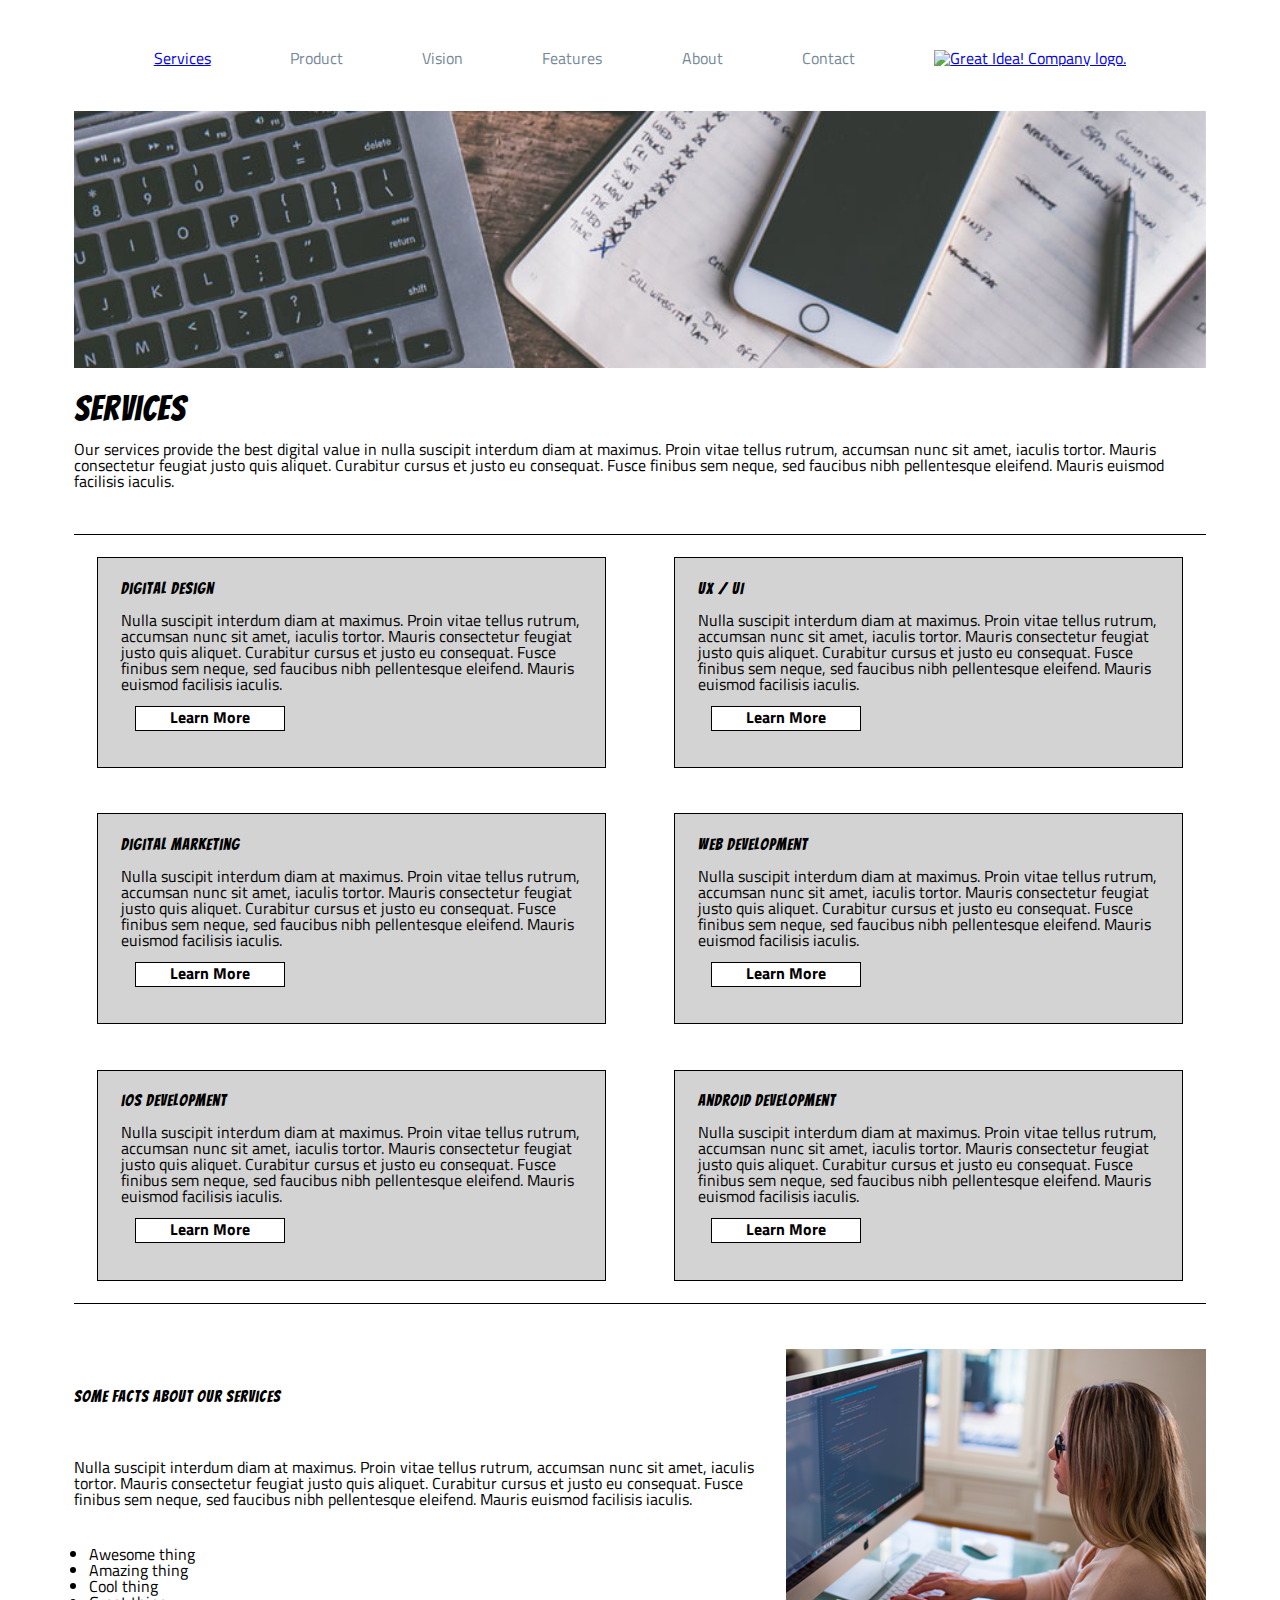
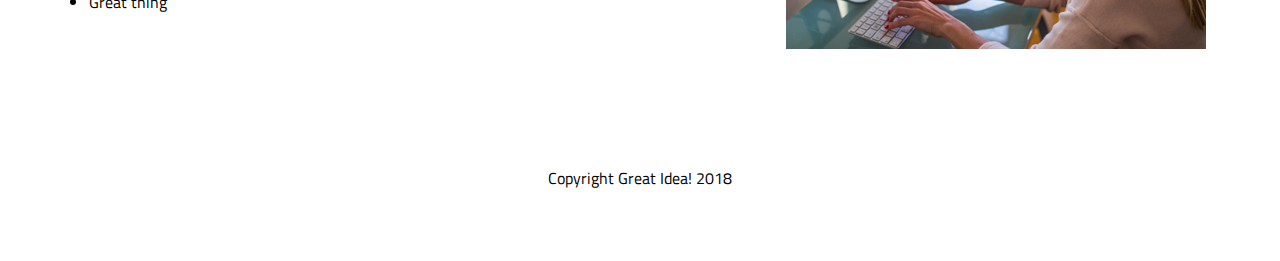
==== services.html @ 6a972a07 "MVP for project" ====
<!doctype html>

<html lang="en">
<head>
  <meta charset="utf-8">

  <title>Great Idea!</title>

  <link href="https://fonts.googleapis.com/css?family=Bangers|Titillium+Web" rel="stylesheet">
  <link rel="stylesheet" href="css/index.css">

  <!--[if lt IE 9]>
    <script src="https://cdnjs.cloudflare.com/ajax/libs/html5shiv/3.7.3/html5shiv.js"></script>
  <![endif]-->
</head>

<body>
  <div class="top-bar">
    <nav class="nav-bar">
      <a href="services.html">Services</a>
      <a>Product</a>
      <a>Vision</a>
      <a>Features</a>
      <a>About</a>
      <a>Contact</a>
      <a href="index.html" ><img class="logo" src="img/logo.png" alt="Great Idea! Company logo."> </a>
    </nav>
  </div>
<div class="service-page">
  <section class="service-top-page">
    <img class="services-header-img" src="img/services-header.jpg" alt="Our services header image">
    <h1 class="service-header">Services</h1>
    <p>Our services provide the best digital value in nulla 
suscipit interdum diam at maximus. Proin vitae tellus rutrum,
 accumsan nunc sit amet, iaculis tortor. Mauris consectetur 
 feugiat justo quis aliquet. Curabitur cursus et justo eu
  consequat. Fusce finibus sem neque, sed faucibus nibh 
  pellentesque eleifend. Mauris euismod facilisis iaculis.</p>
  </section>

<section class= "service-content">
  <div>
    <h2>Digital Design</h2>
    <p>Nulla suscipit interdum diam at maximus. Proin vitae tellus rutrum, accumsan nunc sit amet, iaculis tortor. Mauris consectetur feugiat justo quis aliquet. Curabitur cursus et justo eu consequat. Fusce finibus sem neque, sed faucibus nibh pellentesque
      eleifend. Mauris euismod facilisis iaculis.</p>
    <p class="button">Learn More</p>
  </div>
  <div>
    <h2>UX / UI</h2>
    <p>Nulla suscipit interdum diam at maximus. Proin vitae tellus rutrum, accumsan nunc sit amet, iaculis tortor. Mauris consectetur feugiat justo quis aliquet. Curabitur cursus et justo eu consequat. Fusce finibus sem neque, sed faucibus nibh pellentesque
      eleifend. Mauris euismod facilisis iaculis.</p>
    <p class="button">Learn More</p>
  </div>
  <div>
    <h2>Digital Marketing</h2>
      <p>Nulla suscipit interdum diam at maximus. Proin vitae tellus rutrum, accumsan nunc sit amet, iaculis tortor. Mauris consectetur feugiat justo quis aliquet. Curabitur cursus et justo eu consequat. Fusce finibus sem neque, sed faucibus nibh pellentesque
        eleifend. Mauris euismod facilisis iaculis.</p>
      <p class="button">Learn More</p>
  </div>
  <div>
    <h2>Web Development</h2>
    <p>Nulla suscipit interdum diam at maximus. Proin vitae tellus rutrum, accumsan nunc sit amet, iaculis tortor. Mauris consectetur feugiat justo quis aliquet. Curabitur cursus et justo eu consequat. Fusce finibus sem neque, sed faucibus nibh pellentesque
      eleifend. Mauris euismod facilisis iaculis.</p>
    <p class="button">Learn More</p>
  </div>
  <div>
    <h2>iOS Development</h2>
    <p>Nulla suscipit interdum diam at maximus. Proin vitae tellus rutrum, accumsan nunc sit amet, iaculis tortor. Mauris consectetur feugiat justo quis aliquet. Curabitur cursus et justo eu consequat. Fusce finibus sem neque, sed faucibus nibh pellentesque
      eleifend. Mauris euismod facilisis iaculis.</p>
    <p class="button">Learn More</p>
  </div>
  <div>
    <h2>Android Development</h2>
    <p>Nulla suscipit interdum diam at maximus. Proin vitae tellus rutrum, accumsan nunc sit amet, iaculis tortor. Mauris consectetur feugiat justo quis aliquet. Curabitur cursus et justo eu consequat. Fusce finibus sem neque, sed faucibus nibh pellentesque
      eleifend. Mauris euismod facilisis iaculis.</p>
    <p class="button">Learn More</p>
  </div>
</section>

<section class="service-bottom">
  <div>
  <h2>Some Facts About Our Services</h2>
  <p>Nulla suscipit interdum diam at maximus. Proin vitae tellus rutrum, accumsan nunc sit amet, iaculis tortor. Mauris consectetur feugiat justo quis aliquet. Curabitur cursus et justo eu consequat. Fusce finibus sem neque, sed faucibus nibh pellentesque
    eleifend. Mauris euismod facilisis iaculis.</p>
  <ul class="list">
    <li>Awesome thing</li>
    <li>Amazing thing</li>
    <li>Cool thing</li>
    <li>Great thing</li>
  </ul>
  </div>
  <img class="services-info-img" src="img/services-info.png" alt="one of our employees hard at work">
</section>
<footer>Copyright Great Idea! 2018</footer>

</div>
</body>

</html>
---- css/index.css ----
/* Use your own code or past solution for Great Idea Web Page CSS here! */
/* http://meyerweb.com/eric/tools/css/reset/ 
   v2.0 | 20110126
   License: none (public domain)
*/

html, body, div, span, applet, object, iframe,
h1, h2, h3, h4, h5, h6, p, blockquote, pre,
a, abbr, acronym, address, big, cite, code,
del, dfn, em, img, ins, kbd, q, s, samp,
small, strike, strong, sub, sup, tt, var,
b, u, i, center,
dl, dt, dd, ol, ul, li,
fieldset, form, label, legend,
table, caption, tbody, tfoot, thead, tr, th, td,
article, aside, canvas, details, embed, 
figure, figcaption, footer, header, hgroup, 
menu, nav, output, ruby, section, summary,
time, mark, audio, video {
	margin: 0;
	padding: 0;
	border: 0;
	font-size: 100%;
	font: inherit;
	vertical-align: baseline;
}
/* HTML5 display-role reset for older browsers */
article, aside, details, figcaption, figure, 
footer, header, hgroup, menu, nav, section {
	display: block;
}
body {
	line-height: 1;
}
ol, ul {
	list-style: none;
}
blockquote, q {
	quotes: none;
}
blockquote:before, blockquote:after,
q:before, q:after {
	content: '';
	content: none;
}
table {
	border-collapse: collapse;
	border-spacing: 0;
}

/* Set every element's box-sizing to border-box */
* {
    box-sizing: border-box;
}

html, body {
    height: 100%;
    font-family: 'Titillium Web', sans-serif;
}

h1, h2, h3, h4, h5 {
    font-family: 'Bangers', cursive;
    letter-spacing: 1px;
    margin-bottom: 15px;
}

/* Copy and paste your work from yesterday here and start to refactor into flexbox */
body, html {
	margin-left:3%;
	margin-right:3%;
	margin-bottom:3%;
	margin-top:2%;
	}
/*Nav Bar */
.top-bar{
	display:flex;
	margin-bottom:2%

}
.nav-bar{
    width:100%;
    display: flex;
    flex-flow: row wrap-reverse;
	color:lightslategray;
	text-align: center;
	align-items:center;
	justify-content: space-evenly;
}


/*Top page heading */
.top-page{
	margin-top:4%;
	display:flex;
	flex-direction: row;
	justify-content: space-evenly;	
}
.motto{
	text-align:center;
	width:40%;
	display:flex;
	flex-direction:column;
	justify-content: center;
	align-items: center;
}
h1{
	font-size:75px;
}
.button{
	border:1px solid black;
    padding-top:2px;
    color: black;
    font-weight: bold;
	text-align: center;
	width:150px;
	height:25px;
	background:white;
	margin:3%;
}
.code-pic{
	width: 10;;
	height:10%;
}
/* First Section */
.main-content{
	margin-top:5%;
	padding-top:3%;
	margin-bottom:3%;
	padding-bottom:3%;
	border-top:black solid 3px;
	border-bottom:black solid 3px;
	display:flex;
	flex-direction: column;
	justify-content:space-between ;
}
.top-content {
	display:flex;
	flex-direction: row;
	justify-content: space-between;
	margin:1%;
}
.top-content div{
	display:flex;
	flex-direction: column;
    justify-content: space-evenly;
    padding: 2%;
}
.middle-img{
	margin:1%;
	width: 100%;
}
.bottom-content{
	margin:1%;
	display: flex;
	flex-direction: row;
	justify-content: space-between;
	padding:3%,0%,3%,0%;
}
.bottom-content div{
	display:flex;
	flex-direction: column;
    justify-content: space-evenly;
    padding: 2%;
}
/****Bottom of Page****/
.Contact{
    padding: 0% 0% 0% 0%;
}
footer{
	text-align: center;
	margin-top:75px;
	margin-bottom:75px;
}
/*Code for Services section */
.service-page{
	display:flex;
	flex-direction:column;
	align-items:center;
}
/*Top of service seciton*/
.service-top-page{
	display:flex;
	flex-direction: column;
	padding-top:1%;
	padding-bottom:2%
}
.services-header-img{
	width: auto;
	padding-top:1%;
	padding-bottom:2%
}
.service-page h1{
	font-size:35px;
}
.main-content{
	display: flex;
}
.service-content{
	display:flex;
	flex-flow: row wrap;
	border-top:black solid 1px;
	border-bottom:black solid 1px;
	justify-content: space-between;
	margin-top:2%;
}
.service-content div{
	margin:2%;
	background:lightgrey;
	border:black solid 1px;
	width: 45%;
	padding:2%;
}

.service-bottom{
	display:flex;
	margin-top:4%;
	margin-bottom:4%;
}
.service-bottom div {
	display:flex;
	flex-direction: column;
	justify-content: space-evenly;
	list-style-type: dot;
}
.list{
	list-style-type:disc;
	padding-left:2%;
}
.list ul{
	margin-top:1%;
}
.services-info-img{
	width: 40%;
}
/**Tablet Conditions***/
@media (max-width: 800px){

    .logo{
        width: 100;
    }
    .nav-bar{
        display: flex;
        align-items: flex-start;
        flex-wrap: wrap-reverse;
        margin:10 px;
                
    }
    .nav-bar a{
        margin:2%;
    }
    .nav-bar a:last-child {
        margin: 5%;
    }
    .code-pic{
        display:none;
    }

  }


  /***Mobile***/
  @media (max-width: 500px){
    .nav-bar{
        flex-direction: column;
        flex-flow: column nowrap;
        justify-content: center;
        align-content: center;
    }
    .nav-bar a{
        border-bottom:slategrey solid 1px;
        width:100%; 
        padding:6%;
        margin:0%;       
    }
    .nav-bar a:last-child{
        order: -6;
    }
    .nav-bar a{
        margin:0%;
    }
    .nav-bar a:last-child {
        margin: 0%;
    }
    .top-page{
        margin-top:10%;
        margin-bottom: 10%;
    }
    .top-content{
        flex-direction: column;
        margin: 3% 0% 3% 0%;
        padding: 2% 0% 2% 0%;
    }
    .bottom-content{
        flex-direction: column;
        margin: 3% 0% 3% 0%;
        padding: 2% 0% 2% 0%;
    }
    .Contact{
        padding: 3% 0% 3% 0%;
    }
  }
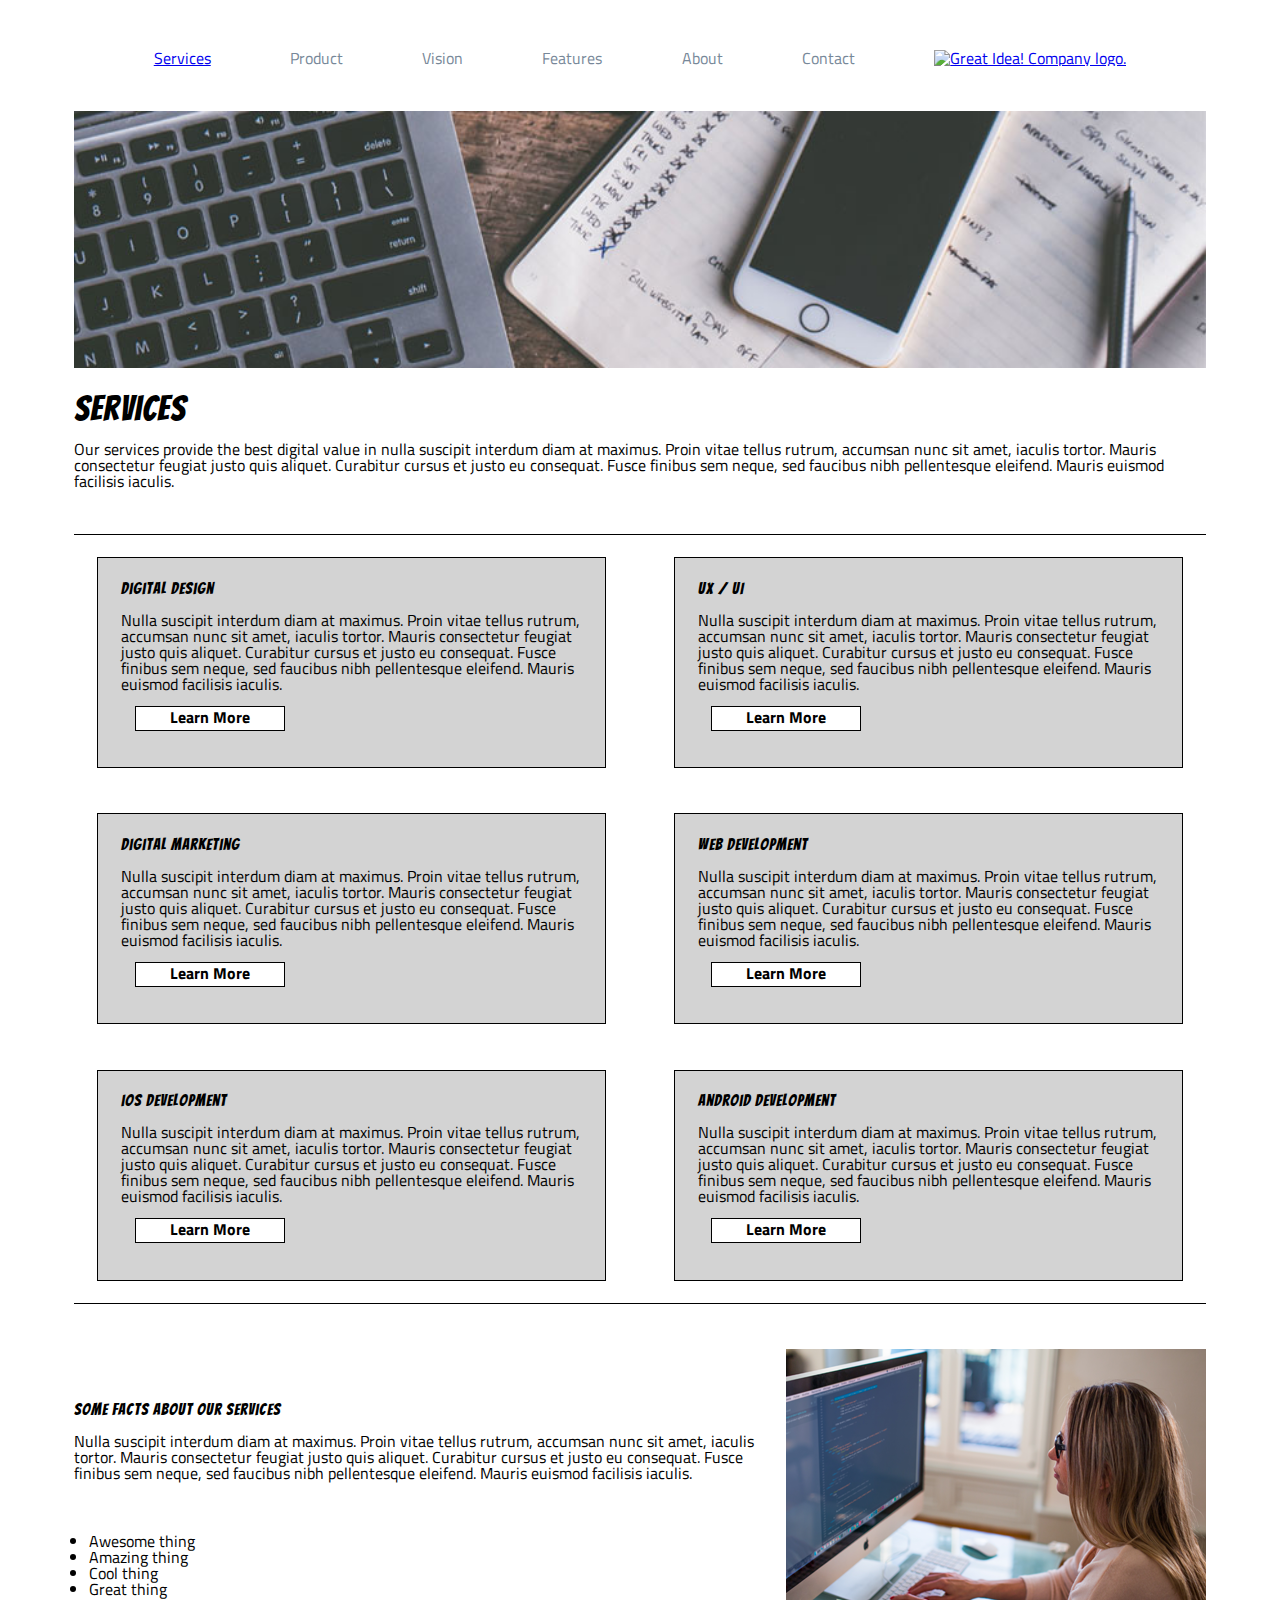
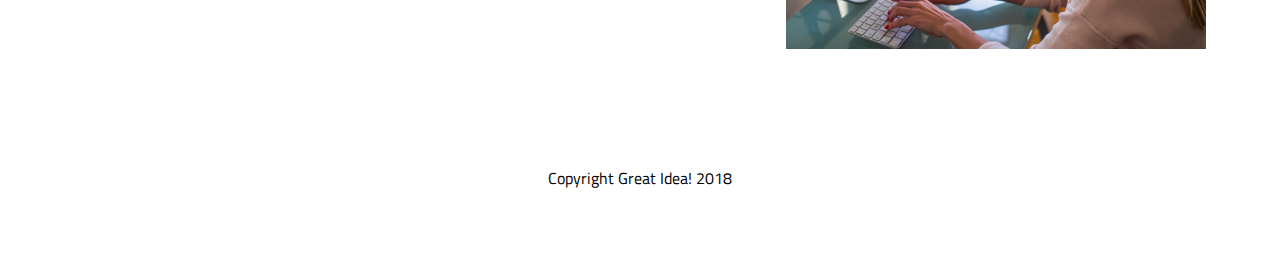
==== commit 05f8980a: ""Updated the Read me and met stretch goal"" ====
--- a/services.html
+++ b/services.html
@@ -78,16 +78,20 @@
 </section>
 
 <section class="service-bottom">
-  <div>
-  <h2>Some Facts About Our Services</h2>
-  <p>Nulla suscipit interdum diam at maximus. Proin vitae tellus rutrum, accumsan nunc sit amet, iaculis tortor. Mauris consectetur feugiat justo quis aliquet. Curabitur cursus et justo eu consequat. Fusce finibus sem neque, sed faucibus nibh pellentesque
+  <div >
+    <div class="bottom-text">
+        <h2>Some Facts About Our Services</h2>
+        <p>Nulla suscipit interdum diam at maximus. Proin vitae tellus rutrum, accumsan nunc sit amet, iaculis tortor. Mauris consectetur feugiat justo quis aliquet. Curabitur cursus et justo eu consequat. Fusce finibus sem neque, sed faucibus nibh pellentesque
     eleifend. Mauris euismod facilisis iaculis.</p>
-  <ul class="list">
-    <li>Awesome thing</li>
-    <li>Amazing thing</li>
-    <li>Cool thing</li>
-    <li>Great thing</li>
-  </ul>
+    </div> 
+    <div>
+        <ul class="list">
+          <li>Awesome thing</li>
+          <li>Amazing thing</li>
+          <li>Cool thing</li>
+          <li>Great thing</li>
+        </ul>
+      </div>
   </div>
   <img class="services-info-img" src="img/services-info.png" alt="one of our employees hard at work">
 </section>
--- a/css/index.css
+++ b/css/index.css
@@ -185,7 +185,7 @@
 	padding-bottom:2%
 }
 .services-header-img{
-	width: auto;
+	width: 100%;
 	padding-top:1%;
 	padding-bottom:2%
 }
@@ -254,7 +254,33 @@
     .code-pic{
         display:none;
     }
-
+    /*****Services section*****/
+    .services-info-img{
+        display:none;
+    }
+    .service-bottom div{
+        text-align: center;
+        display: flex;
+        flex-flow: row wrap;
+        justify-content: center;
+
+    }
+    .bottom-text{
+        text-align: center;
+        display: flex;
+        flex-flow: column nowrap;
+        justify-content: center;
+        width:50%;
+        line-height: 15px;
+
+    }
+    .list{
+        width:20%;
+    }
+    .list li{
+        margin-top:50%;
+
+    }
   }
 
 
@@ -298,4 +324,13 @@
     .Contact{
         padding: 3% 0% 3% 0%;
     }
+    /**Services Section**/
+    .service-content div{
+        margin:2%;
+        background:lightgrey;
+        border:black solid 1px;
+        width: 100%;
+        padding:2%;
+    }
+    
   }